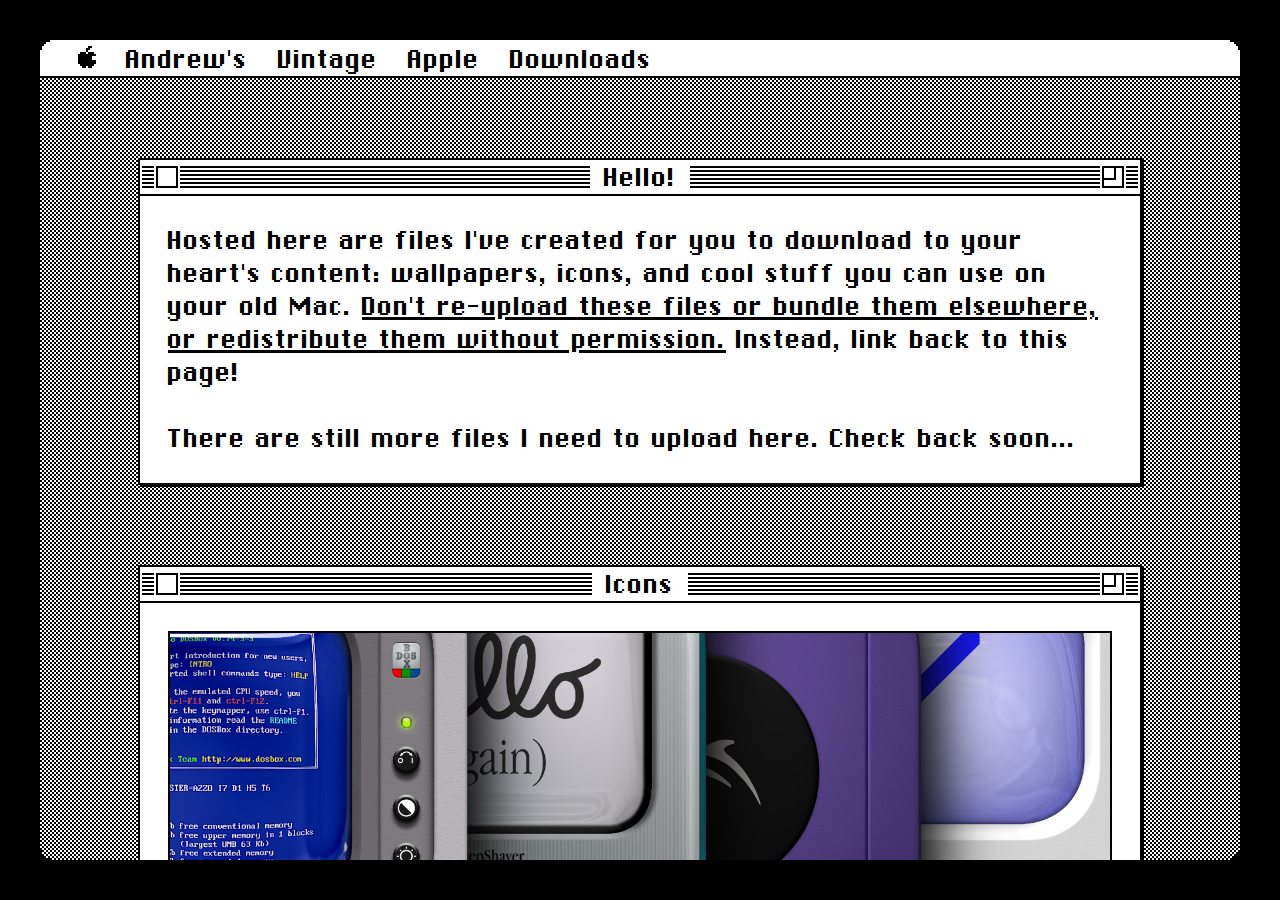
==== index.html @ 3e97a8e2 "Update index.html" ====
<!DOCTYPE html>
<html lang="en">
<head>
	<!-------------------------------
	Andrew Yaros's downloads page! :)
	-------------------------------->

	<!-- Primary Meta Tags -->
	<meta charset="UTF-8">
	<title>Andrew Yaros | Downloads</title>
	<meta name='author' content='Andrew Yaros'>
	<meta name="title" content="Andrew Yaros | Downloads">
	<meta name="viewport"
			content="width=device-width, initial-scale=1, maximum-scale=3, minimum-scale=1, viewport-fit=contain">
	<meta name="description"
			content="Downloadble content created by Andrew Yaros">

	<link rel="shortcut icon" href="favicon.ico">
	<!--<link rel="apple-touch-icon" sizes="180x180" href="apple-touch-icon.png?v=5">-->

	<!-- Mobile app properties -->
	<meta name="apple-mobile-web-app-status-bar-style" content="black-translucent">
	<meta name="apple-mobile-web-app-title" content="Andrew's Downloads">
	<meta name="application-name" content="Andrew's Downloads">

	<!-- Stylesheet -->
	<link type="text/css" rel="stylesheet" href="styles.css" media="all">

	<!-- Global site tag (gtag.js) - Google Analytics -->
	<script async src="https://www.googletagmanager.com/gtag/js?id=G-FKL1W76RLS"></script>
	<script> window.dataLayer = window.dataLayer || [];
	function gtag() { dataLayer.push(arguments); }
	gtag('js', new Date());
	gtag('config', 'G-FKL1W76RLS'); </script>

	<!-- Google webmaster tools -->
	<meta name="google-site-verification" content="bwSTxxkBuYuXig_yEctBdAmvMnA61ULkgSke_r_Yjpg"/>
	<!-- Microsoft webmaster tools -->
	<meta name="msvalidate.01" content="AA7E5B5FE7C20FE49F696D7949C5444C"/>

	<!-- Social media preview: Open Graph -->
	<meta property="og:type" content="website">
	<meta property="og:url" content="https://yaros.ae/downloads">
	<meta property="og:title" content="Andrew Yaros | Downloads">
	<meta property="og:description" content="Downloadble content created by Andrew Yaros.">
	<meta property="og:image" content="https://yaros.ae/data/images/social/socialmediaimagepreview.jpg">
</head>
<body>

<div id="monitor">
	<div id="screen">
		<div class="screencorner" id="screencorner_upper_left"></div>
		<div class="screencorner" id="screencorner_upper_right"></div>
		<div class="screencorner" id="screencorner_lower_left"></div>
		<div class="screencorner" id="screencorner_lower_right"></div>

		<div class="fontSystem" id="topMenuBar">
			<div id="topMenuItems">
				<div id="appleMenu" class="menu">
					<svg id="appleLogo" viewBox="0 0 9 11">
						<polyline points="7 0 5 0 5 1 4 1 4 3 5 3 5 2 6 2 6 1 7 1"/>
						<polyline points="4 3 1 3 1 4 0 4 0 9 1 9 1 10 2 10 2 11 4 11 4 10 5 10 5 11 7 11 7 10 8 10 8 9 9 9 9 7 7 7 7 5 9 5 9 4 8 4 8 3 5 3 5 4 4 4"/>
					</svg>
				</div>
				<a class="menu textMenu" href="../">Andrew's</a>
				<div class="menu textMenu">Vintage</div>
				<div class="menu textMenu">Apple</div>
				<div class="menu textMenu">Downloads</div>
			</div>
		</div>

		<div id="desktop">
			<!-- Start of desktop -->

			<div class="window module">
				<div class="windowTitleBar">
					<div class="windowCloseBox"></div>
					<div class="windowTitle fontSystem">Hello!</div>
					<div class="windowResizeBox"></div>
				</div>
				<div class="windowContent fontSystem"><div class="innerMargin">
					Hosted here are files I've created for you to download to your heart's content: wallpapers, icons, and cool stuff you can use on your old Mac. <u>Don't re-upload these files or bundle them elsewhere, or redistribute them without permission.</u> Instead, link back to this page!
					<br>
					<br>
					There are still more files I need to upload here. Check back soon...
				</div></div>
			</div>

			<div class="window module">
				<div class="windowTitleBar">
					<div class="windowCloseBox"></div>
					<div class="windowTitle fontSystem">Icons</div>
					<div class="windowResizeBox"></div>
				</div>
				<div class="windowContent fontSystem"><div class="innerMargin">

					<div class="moduleBanner" style="background-image: url('files/banners/skeuEmuIcons.png')"></div>

					<p>
						These are  <a target="_blank" href="https://en.wikipedia.org/wiki/Skeuomorph">skeuomorphic</a>-style icons for Macintosh ports of various emulator applications. They are designed to fit within the "squircle" shape used in icons on macOS starting in version 11 (Big Sur). Included are icons for Mini vMac, Dolphin, DOSBox, and more! Download the zip and see the read-me file for more information.

					</p>
					<a class="button" draggable="false" target="_blank" href="https://github.com/aeyaros/downloads/releases/download/iconpack/AndrewsSkeuoEmuIcons.zip">.zip file with .icns icons</a>
				</div></div>
			</div>

			<div class="window module">
				<div class="windowTitleBar">
					<div class="windowCloseBox"></div>
					<div class="windowTitle fontSystem">Wallpapers</div>
					<div class="windowResizeBox"></div>
				</div>
				<div class="windowContent fontSystem"><div class="innerMargin">

					<div class="moduleBanner" style="background-image: url('files/banners/wallpapers.png')"></div>

					These are some Apple-themed wallpapers and artwork I created/recreated:

					<ul>
						<li>
							An Apple I themed wallpaper with a nice wooden background.
						</li>
						<li>
							A "Lisa Technology" Poster based on a photo of old slide from a 1980s apple keynote.
						</li>
						<li>
							A recreation of the "Strömma Superdot" which may (or may not!) have inspired the Apple logo and/or its color scheme. <a href="https://youtu.be/mO-eW2fH1cw?t=426" target="_blank">As seen in this talk at VCF West 2022.</a>
						</li>
					</ul>

					<a class="button" draggable="false" target="_blank" href="files/wallpapers/Apple%20I%20Wallpaper.jpg">Apple I Wallpaper</a>
					<a class="button" draggable="false" target="_blank" href="files/wallpapers/Lisa%20Technology.png">Lisa Technology Poster</a>
					<a class="button" draggable="false" target="_blank" href="files/wallpapers/Superdot.png">Strömma Superdot</a>

					<ul>
						<li>
							Original Apple Logo Design Credit: <a href="https://www.ronaldgwayne.com/" target="_blank">Ronald Wayne</a>
						</li>
						<li>
							Photo Credit for Lisa Poster: <a href="https://apple.com" target="_blank">Apple Inc.</a>
						</li>
					</ul>

					<hr class="dottedHR">

					<br>
					<div class="moduleBanner" style="background-image: url('files/banners/wallpapertiles.png')"></div>

					<p>
						These wallpaper tiles are modernized versions of the default embossed Finder logo tiles from Mac OS 8.1 and 8.5. Included are variations using the Big Sur and Yosemite Finder logos, as well as variety of alternate versions I created.
					</p>
					<a class="button" draggable="false" target="_blank" href="https://github.com/aeyaros/downloads/releases/download/wallpaper/AndrewEmbossedTilesPack.zip">.zip with png files</a>

					<ul>
						<li>
							(Full credits are in the license file)
						</li>
					</ul>

				</div></div>
			</div>

			<div class="window module">
				<div class="windowTitleBar">
					<div class="windowCloseBox"></div>
					<div class="windowTitle fontSystem">Lisa font for System&nbsp;6 </div>
					<div class="windowResizeBox"></div>
				</div>
				<div class="windowContent fontSystem"><div class="innerMargin">
					<div class="moduleBanner" style="background-image: url('files/banners/twiggy.png')"></div>

					<p>
						This is a version of the Lisa System font I recreated for use in old versions of the Macintosh System Software (Systems 1-5, 6, and 7). This font is often nicknamed "Twiggy" after the original Lisa 1's proprietary disk drives. The font is based on the original Chicago font and includes the same character set (I used Chicago as a starting point when I created this font using FONTastic). Frankly, the main reason I made this was because I couldn't find the font anywhere else in this format!
					</p>

					<p>
						It is available to download on an 800KB disk copy image file. This file can be opened in emulators like Mini vMac, or copied to a real Macintosh and opened using Disk Copy (or burned to a floppy disk). Once you have the disk mounted, you can install the font using the Font/DA mover tool. See the read-me file inside the disk image for more information.
					</p>

					<p>
						Also included on the disk image is an extension for System 6 that will make your windows look like those on the Lisa Office System. If I remember correctly, I hacked this together from the "Eric's WDEF" extension (I think? It's been a little while since I put this together) and the Lisa WDEF from ClickChange 1.x. It requires my Lisa system font, which should be installed first. Then, just drag the extension into your system folder.
					</p>

					<br>

					<a class="button" draggable="false" target="_blank" href="files/disks/Twiggy%20Font.img">Disk Image (opens with Mini vMac)</a>

					<ul>
						<li>
							Made using <a href="https://macintoshgarden.org/apps/erics-wdef" target="_blank">Eric's WDEF</a>
						</li>
						<li>
							Made using <a href="https://macintoshgarden.org/apps/clickchange-1x" target="_blank">ClickChange 1.x</a>
						</li>
						<li>
							Lisa system font &copy;1983 Apple Inc.
						</li>

					</ul>
				</div></div>
			</div>

			<div class="window module">
				<div class="windowTitleBar">
					<div class="windowCloseBox"></div>
					<div class="windowTitle fontSystem">1984 Redux Theme</div>
					<div class="windowResizeBox"></div>
				</div>
				<div class="windowContent fontSystem"><div class="innerMargin">
					<div class="moduleBanner" style="background-image: url('files/banners/1984.png')"></div>

					<p>
						This is a remastered version of the "1984" summerboard theme for iPhone OS 1 by Chris Reiff (Mr_Sparkle). Many inconsistencies with icons have been fixed, and new icons are included. Visit the link below for more information, or download the theme directly.
					</p>
					<p>
						This will work fine on a jailbroken iPhone 2G or iPod Touch 1G with Summerboard installed. It will probably work fine on newer versions of iOS in Winterboard. I reccomend using an era-appropriate version of DiskAid to transfer over the files.
					</p>
					
					<br>
					<a class="button" draggable="false" href="1984/">More information</a>

					<a class="button" draggable="false" target="_blank" href="1984/files/1984%20Redux%20Theme%20v1.01.zip">Download the theme (.zip)</a>

				</div></div>
			</div>

			<div class="window module">
				<div class="windowTitleBar">
					<div class="windowCloseBox"></div>
					<div class="windowTitle fontSystem">Picasso Mousepads</div>
					<div class="windowResizeBox"></div>
				</div>
				<div class="windowContent fontSystem"><div class="innerMargin">
					<div class="moduleBanner" style="background-image: url('files/banners/mousepads.png'); background-position: left center"></div>

					<p>
						These are mousepad images you can print out to use with your vintage computer. I found the Picasso Mac image on a cute little vintage mousepads website which is now offline. I then created a "Picasso Lisa" version to compliment it. This involved rearranging the elements in the Picasso Lisa artwork from the Lisa 2 user manual so they matched the layout and orientation of the Picasso Mac artwork.
					</p>
					<p>
						I also used Motter Tektura next to the Apple logo instead of Garamond, as this better reflects Apple's branding when the Lisa was originally released in 1983. I realize the Picasso Lisa <i>doesn't</i>... but it's my mousepad design and I don't <i>really</i> have to perfectly justify these things!
					</p>

					<p>
						The images can be downloaded and printed at a printer of your choice. I used VistaPrint and picked their thick mousepads. They turned out well!
					</p>

					<br>

					<a class="button" draggable="false" target="_blank" href="files/mousepads/Apple%20Lisa%20Mousepad.png">Picasso Lisa Mousepad Image</a>
					<a class="button" draggable="false" target="_blank" href="files/mousepads/Apple%20Macintosh%20Mousepad.png">Picasso Macintosh Mousepad Image</a>

					<ul>
						<li>
							Archive of <a href="https://web.archive.org/web/20240308132707/http://vintage-mousepads.website/" target="_blank">vintage-mousepads.website</a>... RIP. :(
						</li>
					</ul>
				</div></div>
			</div>

			<div class="window module">
				<div class="windowTitleBar">
					<div class="windowCloseBox"></div>
					<div class="windowTitle fontSystem">Keyboard Reference Cards</div>
					<div class="windowResizeBox"></div>
				</div>
				<div class="windowContent fontSystem"><div class="innerMargin">
					<div class="moduleBanner" style="background-image: url('files/banners/cutouts.png')"></div>

					<p>
						These are correctly scaled replicas of the reference cards included with the Apple Lisa keyboard. These cards are inserted into the bottom of the Lisa and can be pulled by their tabs out from under the keyboard.
					</p>

					<p>
						To use these, you will need to print them yourself and carefuly cut them out. Included are both colored and monochrome versions (in case you don't have a color printer). Obviously, these will not be of much use unless you actually have a Lisa (and a Lisa Keyboard).
					</p>

					<br>

					<a class="button" draggable="false" target="_blank" href="files/other/Color%20Lisa%20Keyboard%20Reference%20Card%20Replacements.pdf">Colored Cutouts</a>
					<a class="button" draggable="false" target="_blank" href="files/other/Monochrome%20Lisa%20Keyboard%20Reference%20Card%20Replacements.pdf">B&W Cutouts</a>

					<ul>
						<li>
							The vector files were taken from the excellent Lisa Papercraft PDF created by <a href="https://rockybergen.com/" target="_blank">Rocky Bergen</a>. Please visit his website to see more.
						</li>
					</ul>
				</div></div>
			</div>

			<div class="window module">
				<div class="windowTitleBar">
					<div class="windowCloseBox"></div>
					<div class="windowTitle fontSystem">The Fine Print</div>
					<div class="windowResizeBox"></div>
				</div>
				<div class="windowContent fontSystem"><div class="innerMargin">
					All registered trademarks are properties of their respective owners. All other code and content &copy;2020-<span id="currentYear">2025</span> Andrew Yaros unless otherwise specified.
					<script>
						const date = document.getElementById('currentYear');
						date.innerText = new Date().getFullYear();
					</script>
					<br>
					<br>
					Font credit: <a target="_blank" href="https://www.pentacom.jp/pentacom/bitfontmaker2/gallery/?id=3780">ChiKareGo2 font created by Giles Booth</a>
					<br>
					<br>
					<a class="button" draggable="false" style="margin: 0" href="..">Return&nbsp;to&nbsp;my homepage</a>
				</div></div>
			</div>

			<!--
			<div class="window module">
				<div class="windowTitleBar">
					<div class="windowCloseBox"></div>
					<div class="windowTitle fontSystem">  </div>
					<div class="windowResizeBox"></div>
				</div>
				<div class="windowContent fontSystem"><div class="innerMargin">

				</div></div>
			</div>
			-->

			<!-- End of desktop -->
		</div>
	</div>
</div>

</body>
</html>
---- styles.css ----
/********************************************\
|*                                          *|
|*   Macintosh Stylesheet by Andrew Yaros   *|
|*                                          *|
|********************************************|
|*                                          *|
|*   NO permission is given to reuse any    *|
|*   part of this stylesheet for any        *|
|*   purpose whatsoever!                    *|
|*                                          *|
\********************************************/

/* FONTS */
@font-face {
	font-family: "System Font";
	src: url("./system/fonts/ChiKareGo2.ttf")

	/*********************************************************************\
	|*                                                                   *|
	|*  Font credit: ChiKareGo2 font created by Giles Booth              *|
	|*                                                                   *|
	|*  http://www.suppertime.co.uk/blogmywiki/2017/04/chicago/          *|
	|*  https://www.pentacom.jp/pentacom/bitfontmaker2/gallery/?id=3780  *|
	|*                                                                   *|
	\*********************************************************************/
}

/* VARIABLES */
:root {

	/*====== lengths ======*/

	/* all these items should be the same multiple of the original lengths */
	--integerScaling: 2;


	/* lengths not based on original dimensions */
	--lengthScreenPadding: calc(var(--integerScaling) * 20px); /* arbitrary */

	/* lengths based on actual pixel sizes */
	--lengthLineThickness: calc(var(--integerScaling) * 1px);
	--lengthLineThicknessNegative: calc(var(--integerScaling) * -1px);

	--LengthBackgroundTile: calc(var(--integerScaling) * 8px);
	--lengthScreenCorner: calc(var(--integerScaling) * 5px);


	--lengthSystemFontSize: calc(var(--integerScaling) * 16px);

	--lengthScrollbarThickness: calc(var(--integerScaling) * 16px);
	--lengthScrollbarButtonInnerElement: calc(var(--integerScaling) * 14px);
	--lengthScrollbarReducedButton: calc(var(--integerScaling) * 15px);

	--lengthMenuBarHeight: calc(var(--integerScaling) * 20px);
	--lengthMenuBarTitleMargin: calc(var(--integerScaling) * 15px);
	--lengthMenuBarSelectionPadding:calc(var(--integerScaling) * 10px);
	--lengthMenuBarSelectionPaddingNegative: calc(-1 * var(--lengthMenuBarSelectionPadding));

	--lengthAppleMenuLogoWidth: calc(var(--integerScaling) * 9px);
	--lengthAppleMenuLogoHeight: calc(var(--integerScaling) * 11px);
	--lengthAppleMenuLogoMargin: calc(var(--integerScaling) * 19px);

	--lengthTitlebarInsideHeight: calc(var(--integerScaling) * 17px);
	--lengthTitlebarBoxInside: calc(var(--integerScaling) * 9px);
	--lengthTitlebarBoxMargin: calc(var(--integerScaling) * 8px); /* actually should be 6px but the 1px box shadows aren't accounted for, hence the need to make this 2px wider */
	--lengthTitlebarTextPadding: calc(var(--integerScaling) * 7px);

	/*====== Colors ======*/
	color-scheme: only light!important;
	--lo: black;
	--hi: white;

	/* Firefox Scrollbars */
	/* This disables custom scrollbars on chrome... */
	/*scrollbar-color: var(--lo) var(--hi);*/
}

@media (max-width: 1024px) {
	:root {
		--integerScaling: 1;
	}
}

@media (max-height: 684px) {
	:root {
		--integerScaling: 1;
	}
}



/* SCROLLBARS */

.window {
	margin: 0;
	padding: 0;
	border: var(--lengthLineThickness) solid var(--lo);
	box-shadow: var(--lengthLineThickness) var(--lengthLineThickness) var(--lo);
	background-color: var(--hi);

	display: flex;
	flex-flow: column nowrap;
}

.windowTitleBar {
	border-bottom: var(--lengthLineThickness) solid var(--lo);
	height: var(--lengthTitlebarInsideHeight);

	display: flex;
	justify-content: space-between;
	align-content: stretch;

	background-image: url("./system/svg/titlebarBG.svg");
	background-position: center;
	background-size: var(--lengthLineThickness) var(--lengthTitlebarInsideHeight);
	background-repeat: repeat-x;
	box-shadow: inset var(--lengthLineThickness) 0 var(--hi),
	inset var(--lengthLineThicknessNegative) 0 var(--hi);
	cursor: default!important;
}

.windowTitleBar, .windowTitleBar *, #topMenuBar, #topMenuBar *, br, hr, .menu, .menu * {
	user-select: none!important;
	-ms-user-select: none;
	-moz-user-select: none;
	-webkit-user-select: none;
}

.windowTitleBar div {
	background-color: var(--hi);
}

.windowCloseBox, .windowResizeBox {
	width: var(--lengthTitlebarBoxInside);
	height: var(--lengthTitlebarBoxInside);
	margin: auto var(--lengthTitlebarBoxMargin) auto var(--lengthTitlebarBoxMargin);
	border: var(--lo) solid var(--lengthLineThickness);
	box-shadow: var(--lengthLineThickness) 0 var(--hi), var(--lengthLineThicknessNegative) 0 var(--hi);
}

.windowTitle {
	padding: 0 var(--lengthTitlebarTextPadding) 0 var(--lengthTitlebarTextPadding);
	line-height: var(--lengthTitlebarInsideHeight);
}

.windowResizeBox {
	background-image: url("./system/svg/titlebarresizebox.svg");
	background-size: var(--lengthTitlebarBoxInside) var(--lengthTitlebarBoxInside);
	background-repeat: no-repeat;
}

.windowContent {
	flex: 1;
	display: flex;
	flex-flow: column nowrap;
}

/* Webkit Scrollbars */
::-webkit-scrollbar {
	background-color: var(--hi);
	border: 0;
}

::-webkit-scrollbar:vertical {
	width: var(--lengthScrollbarReducedButton);
}

::-webkit-scrollbar:horizontal {
	height: var(--lengthScrollbarReducedButton);
}

/* scrollbar tracks */
::-webkit-scrollbar-track {
	background-image: url("./system/svg/scrollbarTrack.svg");
	background-repeat: repeat;
	background-size: var(--LengthBackgroundTile);
}

::-webkit-scrollbar-track:vertical {
	border-left: var(--lengthLineThickness) solid var(--lo);
}

::-webkit-scrollbar-track:horizontal {
	border-top: var(--lengthLineThickness) solid var(--lo);
}

/* scrollbar thumbs */
::-webkit-scrollbar-thumb {
	border: var(--lengthLineThickness) solid var(--lo);
	background-color: var(--hi);
}

::-webkit-scrollbar-thumb:vertical {
	width: var(--lengthScrollbarReducedButton) !important;
	box-shadow: inset var(--lengthLineThickness) 0 var(--lo);
}

::-webkit-scrollbar-thumb:horizontal {
	height: var(--lengthScrollbarReducedButton) !important;
	box-shadow: inset 0 var(--lengthLineThickness) var(--lo);
}


/* scrollbar buttons */
::-webkit-scrollbar-button, ::-webkit-scrollbar-corner, ::-webkit-resizer {
	display: block !important;
	width: var(--lengthScrollbarReducedButton);
	height: var(--lengthScrollbarReducedButton);
	background-size: var(--lengthScrollbarButtonInnerElement);
	background-repeat: no-repeat;
}

::-webkit-scrollbar-corner, ::-webkit-resizer {
	border-left: var(--lengthLineThickness) solid var(--lo);
	border-top: var(--lengthLineThickness) solid var(--lo);
}

::-webkit-resizer {
	background-image: url("system/svg/resizebox.svg");
}

::-webkit-scrollbar-button:vertical {
	border-left: var(--lengthLineThickness) solid var(--lo);
}

::-webkit-scrollbar-button:horizontal {
	border-top: var(--lengthLineThickness) solid var(--lo);
}

::-webkit-scrollbar-button:vertical:decrement {
	background-image: url("system/svg/arrowUp.svg");
	border-bottom: var(--lengthLineThickness) solid var(--lo);
}

::-webkit-scrollbar-button:vertical:increment {
	background-image: url("system/svg/arrowDown.svg");
	border-top: var(--lengthLineThickness) solid var(--lo);
}

::-webkit-scrollbar-button:horizontal:decrement {
	background-image: url("system/svg/arrowLeft.svg");
	border-right: var(--lengthLineThickness) solid var(--lo);
}

::-webkit-scrollbar-button:horizontal:increment {
	background-image: url("system/svg/arrowRight.svg");
	border-left: var(--lengthLineThickness) solid var(--lo);
}

/* hide double scrollbuttons */
::-webkit-scrollbar-button:vertical:start:increment,
::-webkit-scrollbar-button:vertical:end:decrement,
::-webkit-scrollbar-button:horizontal:start:increment,
::-webkit-scrollbar-button:horizontal:end:decrement {
	display: none !important;
}

::-webkit-scrollbar-button:window-inactive, ::-webkit-scrollbar-thumb:window-inactive {
	display: none !important;
}

::-webkit-scrollbar-track:window-inactive {
	background-image: none;
}


/* TEXT SELECTION */
::selection {
	color: var(--hi);
	background: var(--lo);
}

::-moz-selection {
	color: var(--hi);
	background: var(--lo);
}

/* STYLES */

html, body {
	width: 100%;
	height: 100%;
}

body {
	margin: 0;

	/* Disable font smoothing wherever possible */
	font-smooth: never;
	-webkit-font-smoothing: none;
	-moz-osx-font-smoothing: grayscale;
}

#monitor {
	background-color: var(--lo);
	position: fixed;

	width: 100%;
	height: 100%;

	top: 0;
	left: 0;

	display: flex;
}

#screen {
	flex: 1;
	display: flex;
	flex-flow: column nowrap;

	background-color: var(--hi);
	background-image: url("./system/svg/default.svg");
	background-repeat: repeat;
	background-size: var(--LengthBackgroundTile);
	background-attachment: local;

	position: absolute;
	top: var(--lengthScreenPadding);
	left: var(--lengthScreenPadding);

	width: calc(100% - (2 * var(--lengthScreenPadding)));
	height: calc(100% - (2 * var(--lengthScreenPadding)));

	z-index: 10;
}

.screencorner {
	position: absolute!important;
	width: var(--lengthScreenCorner);
	height: var(--lengthScreenCorner);

	background-color: transparent;
	background-image: url("system/svg/screenCorner.svg");
	background-repeat: no-repeat;
	background-size: var(--lengthScreenCorner);

	z-index: 20;
}

#screencorner_upper_left {
	top: 0;/*var(--lengthScreenPadding);*/
	left: 0;/*var(--lengthScreenPadding);*/
}

#screencorner_upper_right {
	transform: rotate(90deg);
	top: 0;/*var(--lengthScreenPadding);*/
	right: 0;/*var(--lengthScreenPadding);*/
}

#screencorner_lower_left {
	transform: rotate(270deg);
	bottom: 0;/*var(--lengthScreenPadding);*/
	left: 0;/*var(--lengthScreenPadding);*/
}

#screencorner_lower_right {
	transform: rotate(180deg);
	bottom: 0;/*var(--lengthScreenPadding);*/
	right: 0;/*var(--lengthScreenPadding);*/
}

#desktop {
	width: 100%;
	height: 100%;
	overflow-y: auto;
}

hr {
	/* height: var(--UIlineWidth); */
}

a {
	cursor: pointer!important;
}

.solidHR {
	border: none;
	border-top: var(--lengthLineThickness) solid var(--lo);
}

.dottedHR {
	border: none;
	border-top: var(--lengthLineThickness) dotted var(--lo);
}

.fontSystem {
	font-family: "System Font", ChiKareGo2, ChiKareGo, PixChicago, Chicago, Silom, "Trebuchet MS", sans-serif;
	font-size: var(--lengthSystemFontSize);
}


/* Menu Bar */
/* outer container - vertically align the inner container */
#topMenuBar {
	width: 100%;
	background-color: var(--hi);
	height: var(--lengthMenuBarHeight);
	display: flex;
	align-items: flex-end;
	box-shadow: 0 calc(-1px * var(--integerScaling)) 0 var(--lo) inset;
}

/* inner container - used to align menu items by baseline */
#topMenuItems {
	display: flex;
	align-items: baseline !important;
	flex-wrap: nowrap;
}

.menu {
	color: var(--lo);
	padding: var(--lengthLineThickness) 0 var(--lengthLineThickness) 0;
	margin-right: var(--lengthMenuBarTitleMargin);
	border: 0;
	cursor: default;
	text-decoration: none;
}

#appleMenu {
	margin-left: var(--lengthAppleMenuLogoMargin);
	width: var(--lengthAppleMenuLogoWidth);
}

/*when menus are selected, use these styles: */

#appleMenu:hover polyline {
	fill: var(--hi) !important;
}

.menu:hover {
	box-shadow: var(--lengthMenuBarSelectionPadding) 0 var(--lo), var(--lengthMenuBarSelectionPaddingNegative) 0 var(--lo), 4px 0 var(--lo), -4px 0 var(--lo);
	background-color: var(--lo);
	color: var(--hi);
}

.module {
	max-width: calc(100% - calc(var(--integerScaling) * 100px));
	margin: calc(var(--integerScaling) * 40px) auto;
}

@media (max-width: 444px) {
	.module {
		max-width: calc(100% - calc(var(--integerScaling) * 50px));
	}
}

@media (max-height: 444px) {
	.module {
		margin: calc(var(--integerScaling) * 20px) auto;
	}
}

@media (min-width: 1337px) {
	.module {
		max-width: 76vw;
	}
}

.innerMargin {
	margin: calc(var(--integerScaling) * 14px);
}


.moduleBannerContainer {
	display: flex;
	flex-flow: row nowrap;
	pointer-events: none!important;
}

.moduleBanner {
	height: 256px !important;
	width: calc(100% - calc(2 * var(--integerScaling) * 1px));
	margin-bottom: calc(var(--integerScaling) * 14px);
	user-select: none!important;
	background-position: center;
	background-size: cover;
	background-color: var(--lo);
	pointer-events: none!important;
	border: calc(1px * var(--integerScaling)) solid black;
}

.button {
	display: inline-block;
	padding: .2em .5em;
	border-radius: .4em;
	border: calc(var(--integerScaling) * 1.5px) solid var(--lo);
	user-select: none!important;
	color: var(--lo);
	background-color: var(--hi);
	text-decoration: none!important;
	cursor: pointer!important;
	margin-right: calc(var(--integerScaling) * 15px);
	margin-bottom: calc(var(--integerScaling) * 8px);
}

.button:active {
	border-color: var(--hi);
	color: var(--hi);
	background-color: var(--lo);
}
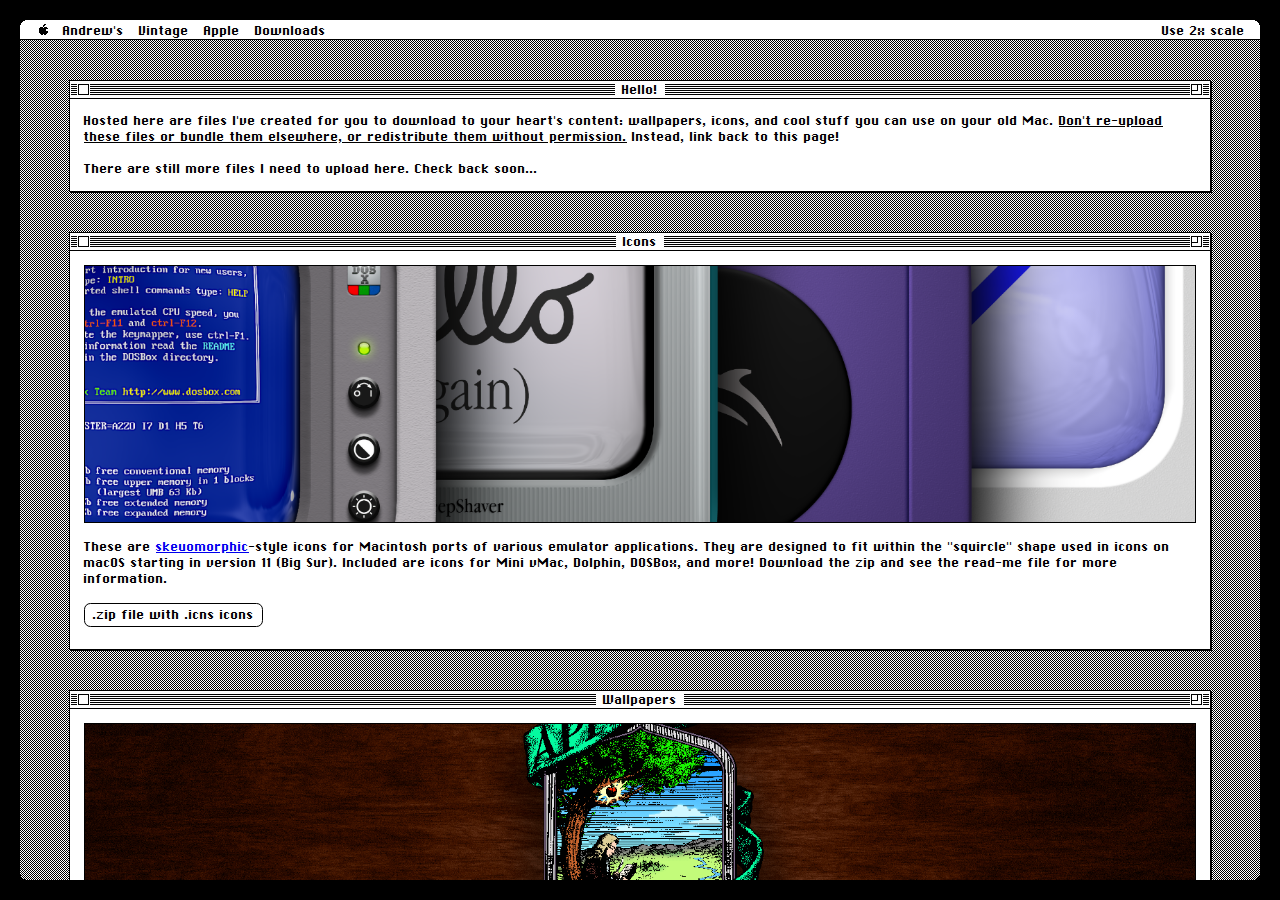
==== commit cbe3e9c5: "integer scaling can be toggled" ====
--- a/index.html
+++ b/index.html
@@ -68,7 +68,65 @@
 				<div class="menu textMenu">Downloads</div>
 			</div>
 		</div>
-
+		<script>
+			const menuItems = document.getElementById('topMenuItems'),
+				spacer = document.createElement('div'),
+				scaleToggle = document.createElement('div');
+
+			spacer.setAttribute('class', 'spacer');
+			scaleToggle.setAttribute('class', 'menu textMenu menuButton');
+			scaleToggle.setAttribute('id', 'stateButton');
+			scaleToggle.innerText = 'Use 2x scale';
+			menuItems.append(spacer, scaleToggle);
+
+			const scaleProperty = 'largeScale';
+
+			//load state value
+			function loadState() {
+				if(sessionStorage) {
+					const stateString = sessionStorage.getItem(scaleProperty);
+					return stateString.localeCompare(true) === 0;
+				}
+
+				else return scaleState;
+			}
+
+			//save state value
+			function saveState(value) {
+				console.log('save', value);
+				if(sessionStorage) sessionStorage.setItem(scaleProperty, (!!value).toString());
+				else scaleState = !!value;
+			}
+
+			let scaleState = false;
+			if(sessionStorage && sessionStorage.getItem(scaleProperty) === null) saveState(false);
+
+			//change scale when menu button clicked
+
+			const
+				//set the state
+				updateState = (useLarge) => {
+					const scaleFactor = useLarge ? '2' : '1', toggleLabel = useLarge ? '1x' : '2x';
+					document.documentElement.style.setProperty('--integerScaling', scaleFactor); //change the scale
+					scaleToggle.innerText = 'Use ' + toggleLabel + ' scale'; //indicate next click will use the other scale
+				},
+
+				//toggle the state
+				toggleState = () => {
+
+					//get/parse state
+					const existingState = loadState(), currentState = !existingState;
+
+					//save state
+					console.log('use large', currentState);
+					saveState(currentState);
+					updateState(currentState);
+			};
+
+			scaleToggle.onclick = toggleState;
+
+			updateState(loadState());
+		</script>
 		<div id="desktop">
 			<!-- Start of desktop -->
 
--- a/styles.css
+++ b/styles.css
@@ -31,7 +31,7 @@
 	/*====== lengths ======*/
 
 	/* all these items should be the same multiple of the original lengths */
-	--integerScaling: 2;
+	--integerScaling: 1;
 
 
 	/* lengths not based on original dimensions */
@@ -75,18 +75,11 @@
 	/*scrollbar-color: var(--lo) var(--hi);*/
 }
 
-@media (max-width: 1024px) {
-	:root {
-		--integerScaling: 1;
-	}
-}
-
-@media (max-height: 684px) {
-	:root {
-		--integerScaling: 1;
-	}
-}
-
+/* override scale state at small widths and heights */
+@media (max-width: 1024px) or (max-height: 684px) {
+	:root { --integerScaling: 1!important; }
+	#stateButton { color: gray; text-decoration: line-through; }
+}
 
 
 /* SCROLLBARS */
@@ -404,7 +397,9 @@
 
 /* inner container - used to align menu items by baseline */
 #topMenuItems {
-	display: flex;
+	width: 100%;
+	display: flex;
+	justify-content: space-between;
 	align-items: baseline !important;
 	flex-wrap: nowrap;
 }
@@ -418,10 +413,16 @@
 	text-decoration: none;
 }
 
+.menuButton {
+	cursor: pointer!important;
+}
+
 #appleMenu {
 	margin-left: var(--lengthAppleMenuLogoMargin);
 	width: var(--lengthAppleMenuLogoWidth);
 }
+
+.spacer { flex-grow: 1; }
 
 /*when menus are selected, use these styles: */
 
@@ -435,6 +436,8 @@
 	color: var(--hi);
 }
 
+
+/* modules */
 .module {
 	max-width: calc(100% - calc(var(--integerScaling) * 100px));
 	margin: calc(var(--integerScaling) * 40px) auto;
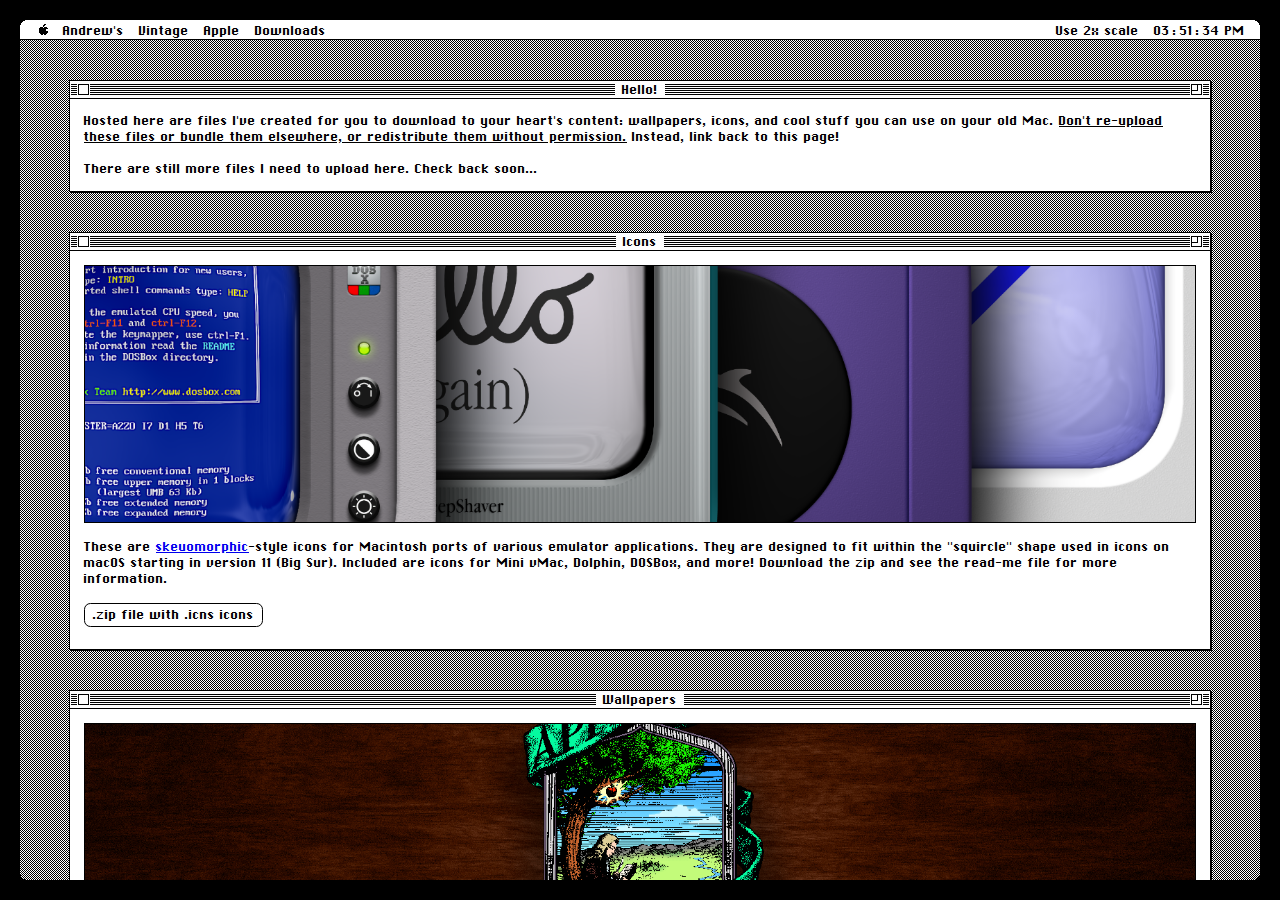
==== commit b4019803: "added clock menu" ====
--- a/index.html
+++ b/index.html
@@ -76,7 +76,7 @@
 			spacer.setAttribute('class', 'spacer');
 			scaleToggle.setAttribute('class', 'menu textMenu menuButton');
 			scaleToggle.setAttribute('id', 'stateButton');
-			scaleToggle.innerText = 'Use 2x scale';
+			scaleToggle.innerText = 'Use 2x scale';
 			menuItems.append(spacer, scaleToggle);
 
 			const scaleProperty = 'largeScale';
@@ -108,7 +108,7 @@
 				updateState = (useLarge) => {
 					const scaleFactor = useLarge ? '2' : '1', toggleLabel = useLarge ? '1x' : '2x';
 					document.documentElement.style.setProperty('--integerScaling', scaleFactor); //change the scale
-					scaleToggle.innerText = 'Use ' + toggleLabel + ' scale'; //indicate next click will use the other scale
+					scaleToggle.innerText = 'Use ' + toggleLabel + ' scale'; //indicate next click will use the other scale
 				},
 
 				//toggle the state
@@ -124,8 +124,41 @@
 			};
 
 			scaleToggle.onclick = toggleState;
-
 			updateState(loadState());
+
+			/* menu bar clock */
+
+			const clockMenu = document.createElement('div'), useAMPM = true, delimiter = ' : '; //     
+			clockMenu.setAttribute('class', 'menu');
+			menuItems.append(clockMenu);
+
+			//get the time
+			const timeString = () => {
+				const date = new Date(), hour = date.getHours();
+
+				let pmHr = hour % 12, suffix = '';
+				if(useAMPM) {
+					if(pmHr === 0) pmHr = 12;
+					suffix = (hour < 12 ? ' AM' : ' PM');
+				}
+
+				let hr = String(useAMPM ? pmHr : hour).padStart(2, '0'),
+					min = String(date.getMinutes()).padStart(2, '0'),
+					sec = String(date.getSeconds()).padStart(2, '0');
+
+				return hr + delimiter + min + delimiter + sec + suffix;
+			};
+
+			//set the time
+			const tickClock = () => {
+				clockMenu.innerText = timeString();
+				setTimeout(() => {
+					window.requestAnimationFrame(tickClock);
+				}, 500);
+			};
+
+			window.requestAnimationFrame(tickClock);
+
 		</script>
 		<div id="desktop">
 			<!-- Start of desktop -->
--- a/styles.css
+++ b/styles.css
@@ -78,7 +78,7 @@
 /* override scale state at small widths and heights */
 @media (max-width: 1024px) or (max-height: 684px) {
 	:root { --integerScaling: 1!important; }
-	#stateButton { color: gray; text-decoration: line-through; }
+	#stateButton { display: none; color: gray; text-decoration: line-through; }
 }
 
 
@@ -402,6 +402,8 @@
 	justify-content: space-between;
 	align-items: baseline !important;
 	flex-wrap: nowrap;
+	max-height: var(--lengthMenuBarHeight);
+	overflow-y: hidden;
 }
 
 .menu {
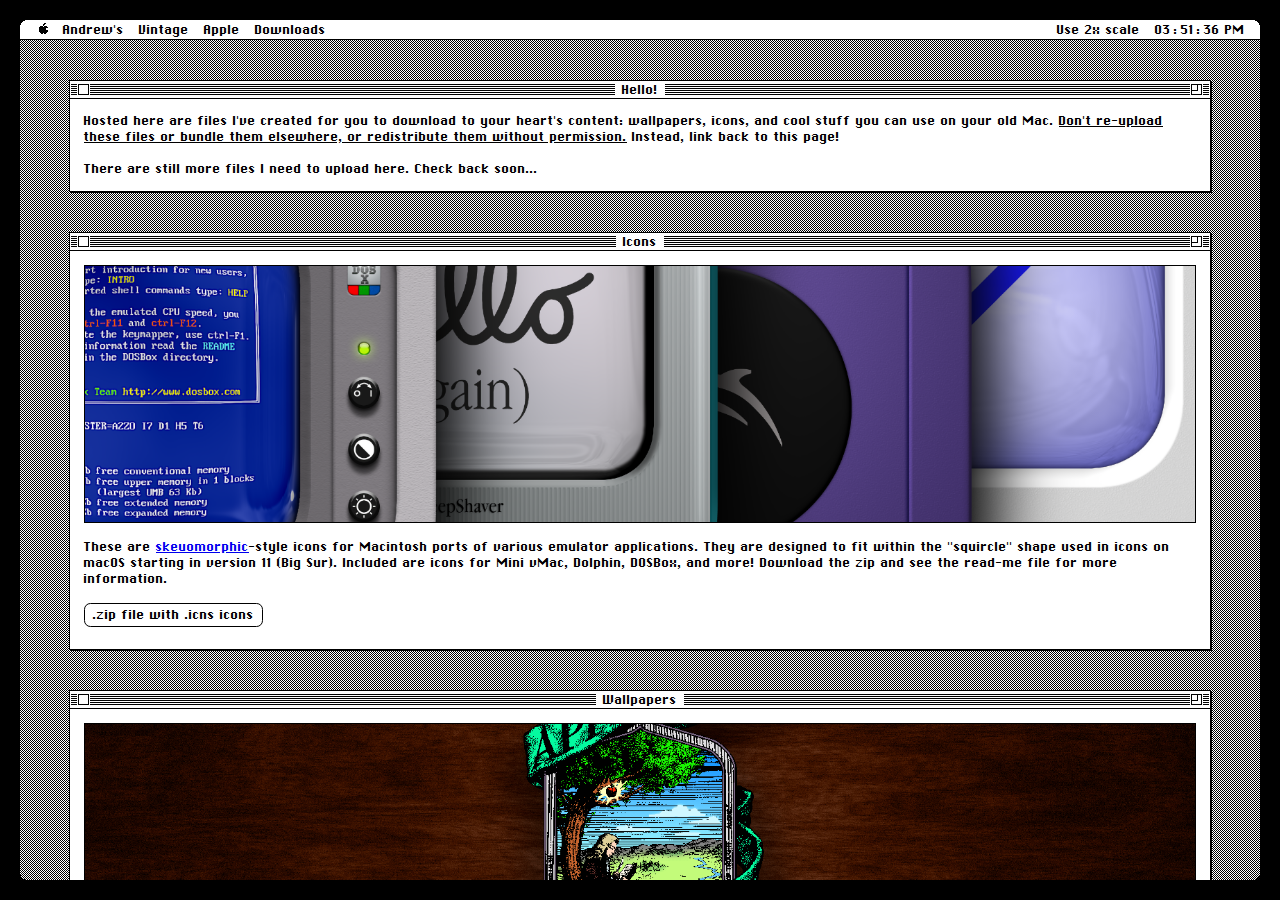
==== commit d15bfb76: "menu bar fixes" ====
--- a/index.html
+++ b/index.html
@@ -55,26 +55,24 @@
 		<div class="screencorner" id="screencorner_lower_right"></div>
 
 		<div class="fontSystem" id="topMenuBar">
-			<div id="topMenuItems">
-				<div id="appleMenu" class="menu">
-					<svg id="appleLogo" viewBox="0 0 9 11">
-						<polyline points="7 0 5 0 5 1 4 1 4 3 5 3 5 2 6 2 6 1 7 1"/>
-						<polyline points="4 3 1 3 1 4 0 4 0 9 1 9 1 10 2 10 2 11 4 11 4 10 5 10 5 11 7 11 7 10 8 10 8 9 9 9 9 7 7 7 7 5 9 5 9 4 8 4 8 3 5 3 5 4 4 4"/>
-					</svg>
-				</div>
-				<a class="menu textMenu" href="../">Andrew's</a>
-				<div class="menu textMenu">Vintage</div>
-				<div class="menu textMenu">Apple</div>
-				<div class="menu textMenu">Downloads</div>
-			</div>
+			<div id="appleMenu" class="menu">
+				<svg id="appleLogo" viewBox="0 0 9 11">
+					<polyline points="7 0 5 0 5 1 4 1 4 3 5 3 5 2 6 2 6 1 7 1"/>
+					<polyline points="4 3 1 3 1 4 0 4 0 9 1 9 1 10 2 10 2 11 4 11 4 10 5 10 5 11 7 11 7 10 8 10 8 9 9 9 9 7 7 7 7 5 9 5 9 4 8 4 8 3 5 3 5 4 4 4"/>
+				</svg>
+			</div>
+			<a class="menu" href="../">Andrew's</a>
+			<div class="menu">Vintage</div>
+			<div class="menu">Apple</div>
+			<div class="menu">Downloads</div>
 		</div>
 		<script>
-			const menuItems = document.getElementById('topMenuItems'),
+			const menuItems = document.getElementById('topMenuBar'),
 				spacer = document.createElement('div'),
 				scaleToggle = document.createElement('div');
 
 			spacer.setAttribute('class', 'spacer');
-			scaleToggle.setAttribute('class', 'menu textMenu menuButton');
+			scaleToggle.setAttribute('class', 'menu menuButton');
 			scaleToggle.setAttribute('id', 'stateButton');
 			scaleToggle.innerText = 'Use 2x scale';
 			menuItems.append(spacer, scaleToggle);
--- a/styles.css
+++ b/styles.css
@@ -385,28 +385,24 @@
 
 
 /* Menu Bar */
-/* outer container - vertically align the inner container */
+
 #topMenuBar {
 	width: 100%;
 	background-color: var(--hi);
 	height: var(--lengthMenuBarHeight);
-	display: flex;
-	align-items: flex-end;
+
+	display: flex;
+	justify-content: space-between;
+	align-items: center !important;
+	flex-wrap: nowrap;
+
 	box-shadow: 0 calc(-1px * var(--integerScaling)) 0 var(--lo) inset;
-}
-
-/* inner container - used to align menu items by baseline */
-#topMenuItems {
-	width: 100%;
-	display: flex;
-	justify-content: space-between;
-	align-items: baseline !important;
-	flex-wrap: nowrap;
-	max-height: var(--lengthMenuBarHeight);
 	overflow-y: hidden;
 }
 
 .menu {
+	height: 100%;
+	line-height: var(--lengthMenuBarHeight);
 	color: var(--lo);
 	padding: var(--lengthLineThickness) 0 var(--lengthLineThickness) 0;
 	margin-right: var(--lengthMenuBarTitleMargin);
@@ -415,9 +411,7 @@
 	text-decoration: none;
 }
 
-.menuButton {
-	cursor: pointer!important;
-}
+.menuButton { cursor: pointer!important; }
 
 #appleMenu {
 	margin-left: var(--lengthAppleMenuLogoMargin);
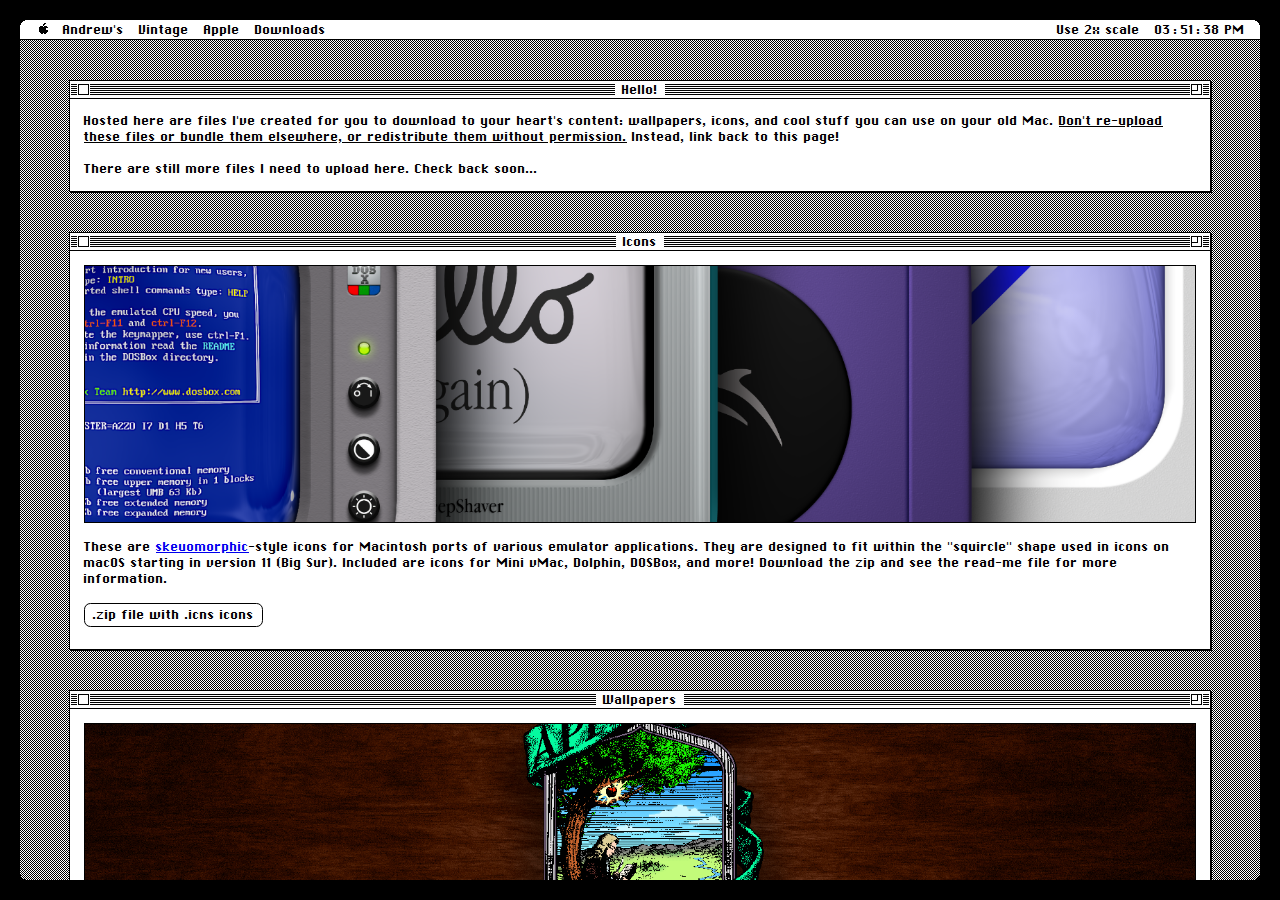
==== commit c5c728dd: "typo fixes" ====
--- a/index.html
+++ b/index.html
@@ -13,7 +13,7 @@
 	<meta name="viewport"
 			content="width=device-width, initial-scale=1, maximum-scale=3, minimum-scale=1, viewport-fit=contain">
 	<meta name="description"
-			content="Downloadble content created by Andrew Yaros">
+			content="Downloadable content created by Andrew Yaros">
 
 	<link rel="shortcut icon" href="favicon.ico">
 	<!--<link rel="apple-touch-icon" sizes="180x180" href="apple-touch-icon.png?v=5">-->
@@ -299,10 +299,10 @@
 					<div class="moduleBanner" style="background-image: url('files/banners/1984.png')"></div>
 
 					<p>
-						This is a remastered version of the "1984" summerboard theme for iPhone OS 1 by Chris Reiff (Mr_Sparkle). Many inconsistencies with icons have been fixed, and new icons are included. Visit the link below for more information, or download the theme directly.
-					</p>
-					<p>
-						This will work fine on a jailbroken iPhone 2G or iPod Touch 1G with Summerboard installed. It will probably work fine on newer versions of iOS in Winterboard. I reccomend using an era-appropriate version of DiskAid to transfer over the files.
+						This is a remastered version of the "1984" Summerboard theme for iPhone OS 1 by Chris Reiff (Mr_Sparkle). Many inconsistencies with icons have been fixed, and new icons are included. Visit the link below for more information, or download the theme directly.
+					</p>
+					<p>
+						This will work fine on a jailbroken iPhone 2G or iPod Touch 1G with Summerboard installed. It will probably work fine on newer versions of iOS in Winterboard. I recommend using an era-appropriate version of DiskAid to transfer over the files.
 					</p>
 					
 					<br>
@@ -316,7 +316,7 @@
 			<div class="window module">
 				<div class="windowTitleBar">
 					<div class="windowCloseBox"></div>
-					<div class="windowTitle fontSystem">Picasso Mousepads</div>
+					<div class="windowTitle fontSystem">Picasso Mouse Pads</div>
 					<div class="windowResizeBox"></div>
 				</div>
 				<div class="windowContent fontSystem"><div class="innerMargin">
@@ -335,8 +335,8 @@
 
 					<br>
 
-					<a class="button" draggable="false" target="_blank" href="files/mousepads/Apple%20Lisa%20Mousepad.png">Picasso Lisa Mousepad Image</a>
-					<a class="button" draggable="false" target="_blank" href="files/mousepads/Apple%20Macintosh%20Mousepad.png">Picasso Macintosh Mousepad Image</a>
+					<a class="button" draggable="false" target="_blank" href="files/mousepads/Apple%20Lisa%20Mousepad.png">Picasso Lisa Mouse Pad Image</a>
+					<a class="button" draggable="false" target="_blank" href="files/mousepads/Apple%20Macintosh%20Mousepad.png">Picasso Macintosh Mouse Pad Image</a>
 
 					<ul>
 						<li>
@@ -360,7 +360,7 @@
 					</p>
 
 					<p>
-						To use these, you will need to print them yourself and carefuly cut them out. Included are both colored and monochrome versions (in case you don't have a color printer). Obviously, these will not be of much use unless you actually have a Lisa (and a Lisa Keyboard).
+						To use these, you will need to print them yourself and carefully cut them out. Included are both colored and monochrome versions (in case you don't have a color printer). Obviously, these will not be of much use unless you actually have a Lisa (and a Lisa Keyboard).
 					</p>
 
 					<br>
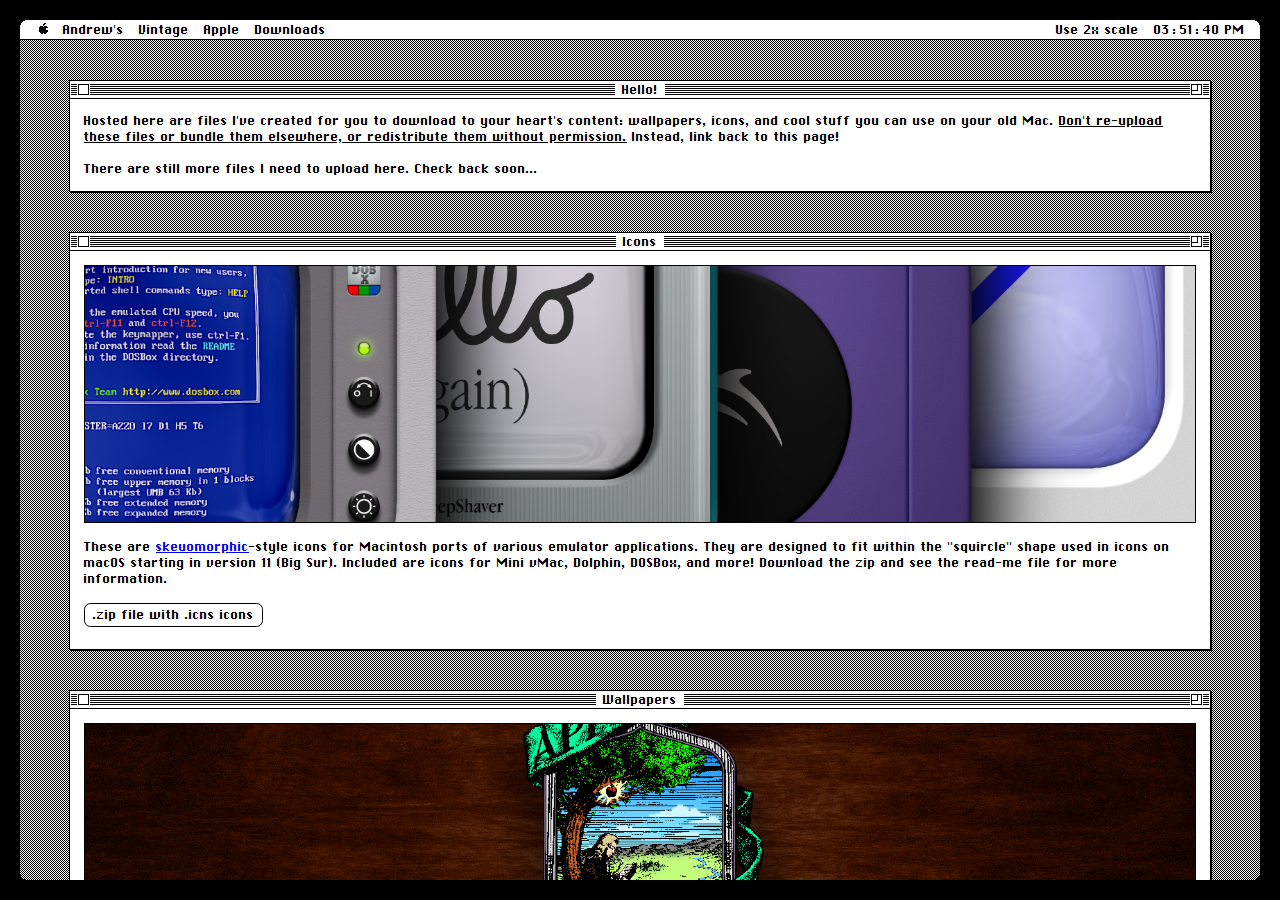
==== commit 70164dce: "Update index.html" ====
--- a/index.html
+++ b/index.html
@@ -323,14 +323,10 @@
 					<div class="moduleBanner" style="background-image: url('files/banners/mousepads.png'); background-position: left center"></div>
 
 					<p>
-						These are mousepad images you can print out to use with your vintage computer. I found the Picasso Mac image on a cute little vintage mousepads website which is now offline. I then created a "Picasso Lisa" version to compliment it. This involved rearranging the elements in the Picasso Lisa artwork from the Lisa 2 user manual so they matched the layout and orientation of the Picasso Mac artwork.
-					</p>
-					<p>
-						I also used Motter Tektura next to the Apple logo instead of Garamond, as this better reflects Apple's branding when the Lisa was originally released in 1983. I realize the Picasso Lisa <i>doesn't</i>... but it's my mousepad design and I don't <i>really</i> have to perfectly justify these things!
-					</p>
-
-					<p>
-						The images can be downloaded and printed at a printer of your choice. I used VistaPrint and picked their thick mousepads. They turned out well!
+						These are mouse pad images you can print out to use with your vintage computer. I found the Picasso Mac image on a cute little vintage mouse pads website which is now offline. I then created a "Picasso Lisa" version to compliment it. This involved rearranging the elements in the Picasso Lisa artwork from the Lisa 2 user manual so they matched the layout and orientation of the Picasso Mac artwork.
+					</p>
+					<p>
+						The images can be downloaded and printed at a printer of your choice. I used VistaPrint and picked their thick mouse pads. They turned out well!
 					</p>
 
 					<br>
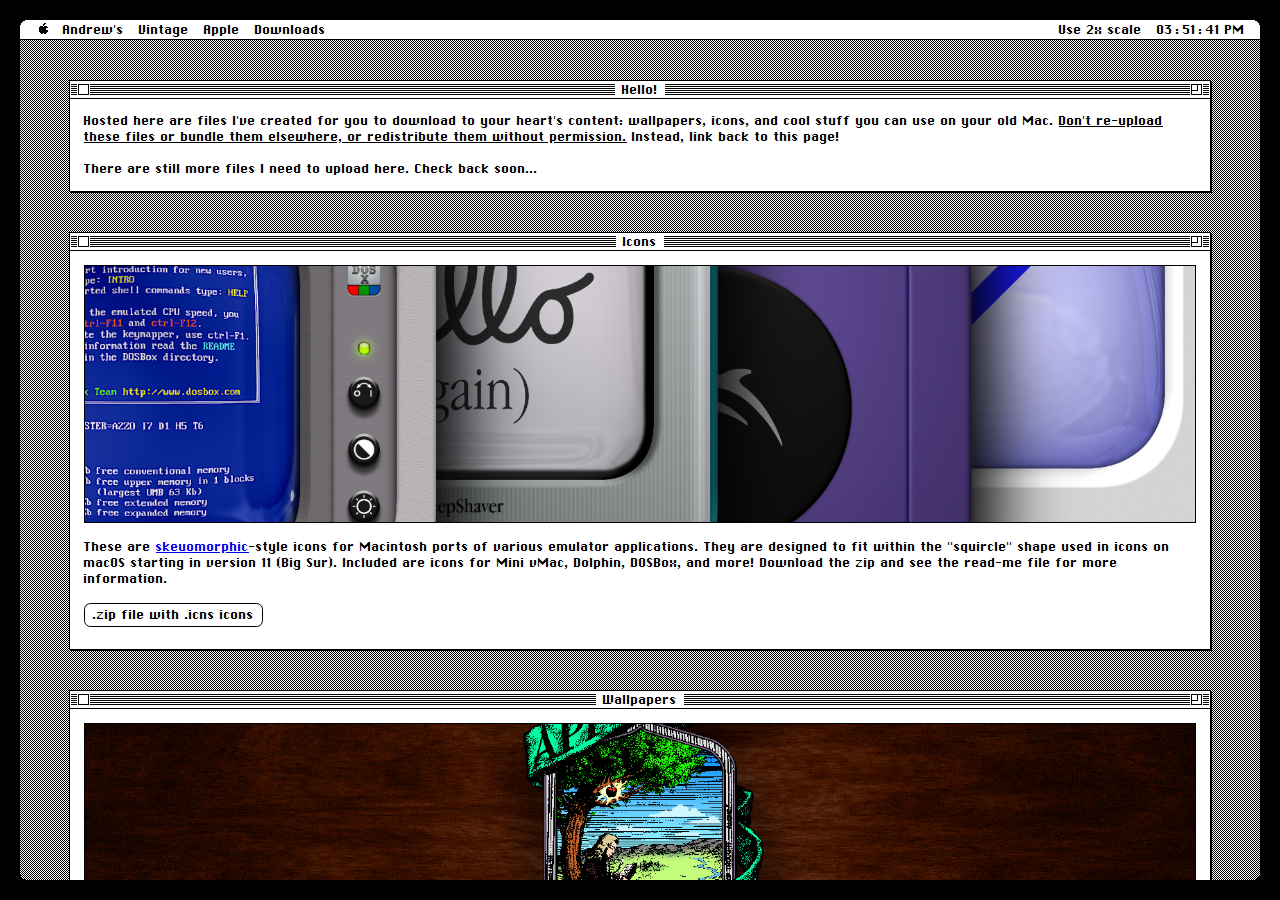
==== commit 35562108: "1984 version 1.02" ====
--- a/index.html
+++ b/index.html
@@ -308,7 +308,7 @@
 					<br>
 					<a class="button" draggable="false" href="1984/">More information</a>
 
-					<a class="button" draggable="false" target="_blank" href="1984/files/1984%20Redux%20Theme%20v1.01.zip">Download the theme (.zip)</a>
+					<a class="button" draggable="false" target="_blank" href="1984/files/1984%20Redux%20Theme%20v1.02.zip">Download the theme (v 1.02)</a>
 
 				</div></div>
 			</div>
